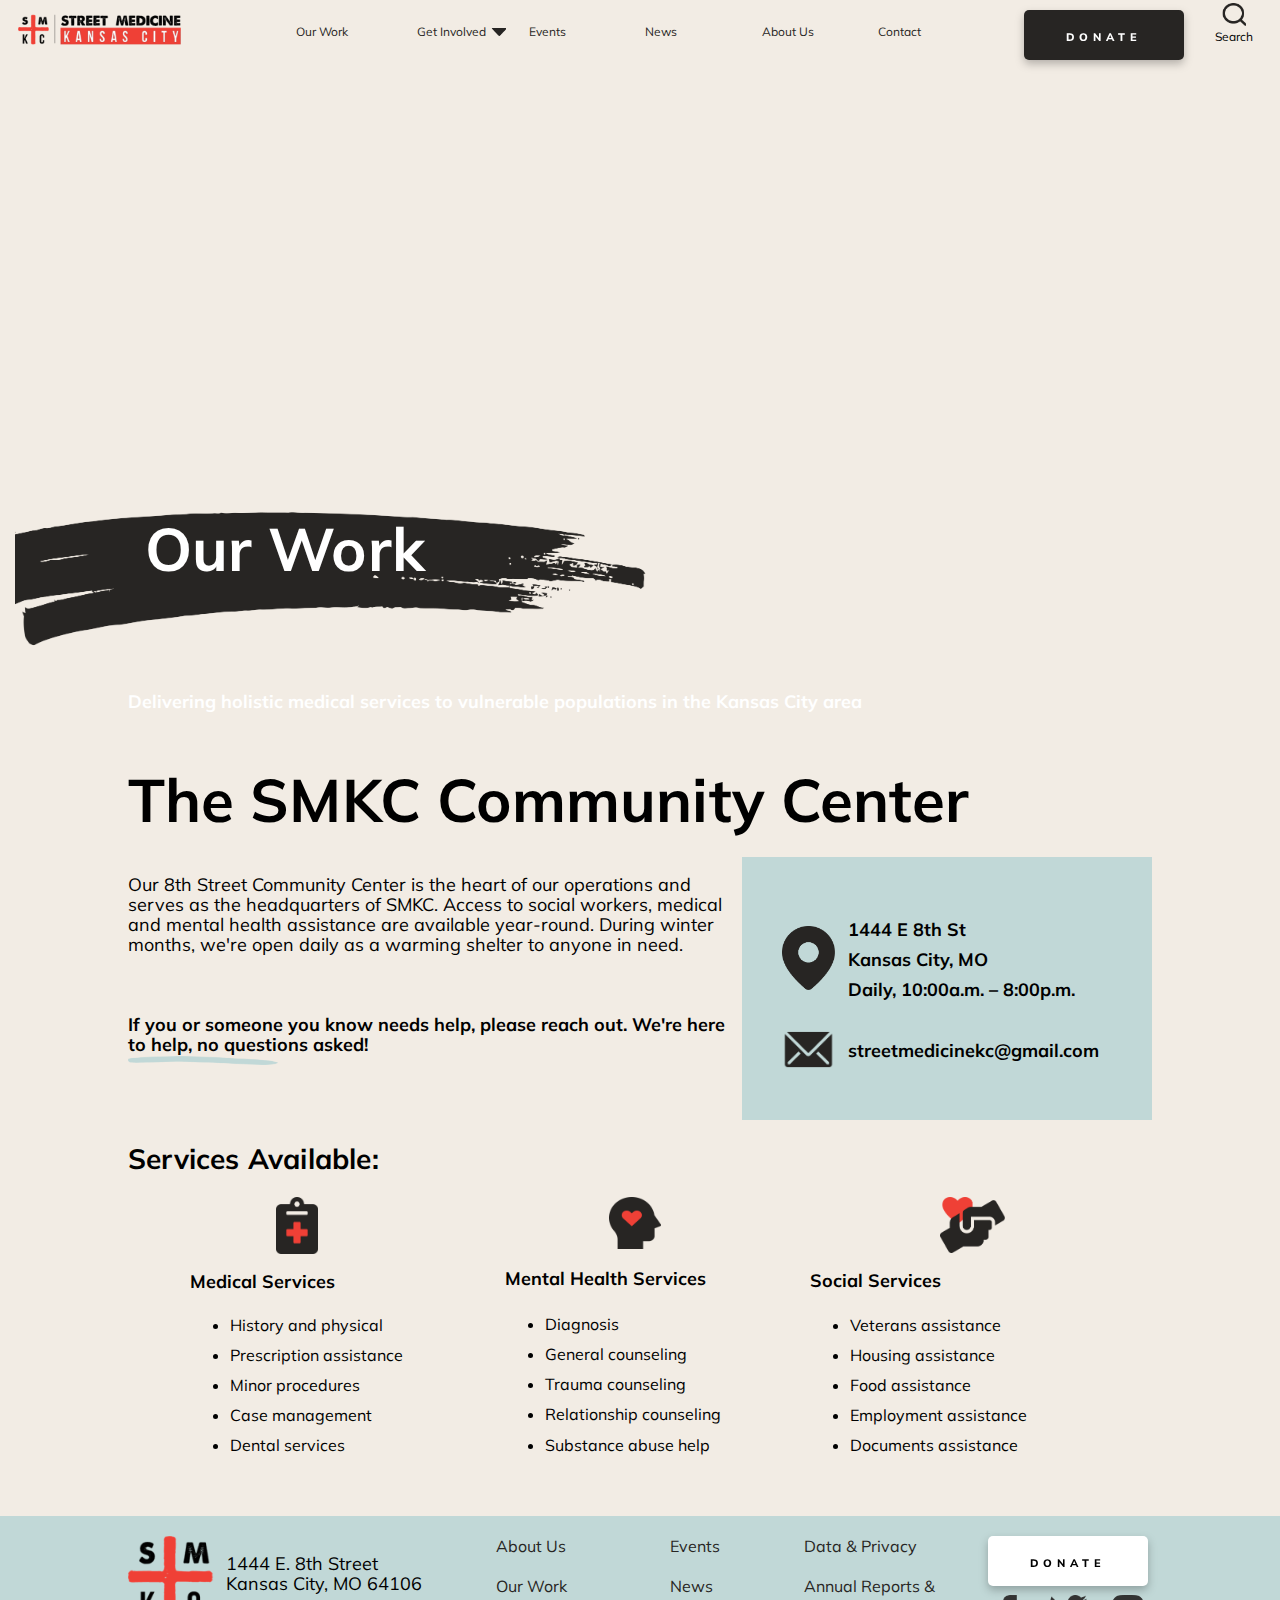
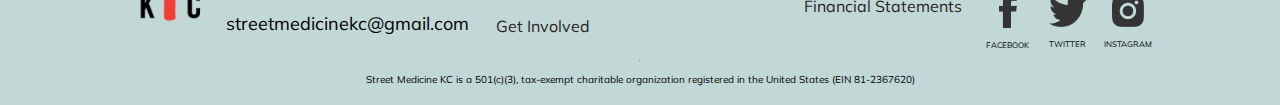
==== OurWork.html @ e48abb6d "Initial Commit" ====
<!DOCTYPE html>
<html>

    <head>
        <title>Street Medicine Kansas City - Our Work Page</title>
        <link rel="stylesheet" href="css/OWstyle.css">
        <link rel="preconnect" href="https://fonts.gstatic.com">
        <link href="https://fonts.googleapis.com/css2?family=Mulish:wght@400;700;800&display=swap" rel="stylesheet">
        <meta name="viewport" content="width=device-width,initial-scale=1">
    </head>

    <!-- Another Interior Page Section Constructed using CSS Grid -->

    <body>
        <header class="OWnavBar">
            <div class="logo">
                <a href="index.html"><img src="images/Header-SMKC Horizontal Logo.png" alt="Street Medicine Kansas City Logo"></a>
            </div>
            <nav class="OWnavLinks">
                <ul class="topNavLinks">
                    <li><a href="OurWork.html">Our Work</a></li>
                    <li class="getInvolvedLi"><a href="getinvolved.asp">Get Involved</a><img src="images/Header-Down Arrow Icon.png" id="navArrow"></li>
                    <li><a href="events.asp">Events</a></li>
                    <li><a href="news.asp">News</a></li>
                    <li><a href="aboutus.asp">About Us</a></li>
                    <li><a href="contact.asp">Contact</a></li>
                </ul>
            </nav>
            <div class="navButtons">
                <button type="button" class="blackButton">Donate</button>
                <button type="button" id="searchButton"><img src="images/Header-Search Icon.png"><br>Search</button>
                </div>
        </header>

        <section class="ourWorkHeader">
            <div class="ourWorkTitle">
                <div>
                    <img src="images/headerScribble.png">
                    <h3>Our Work</h3>
                </div>
            </div>
            <div class="ourWorkSubhead">
                <p>Delivering holistic medical services to vulnerable populations in the Kansas City area</p>
            </div>
        </section>
    
        <section class="SMKCCommunityCenter">
            <div class="CommunityCenterTitle">
                <h3>The SMKC Community Center</h3>
            </div>
            <div class="CommunityCenterDetails">
                <div class="CommunityCenterSubhead">
                    <p class="plain">Our 8th Street Community Center is the heart of our operations and serves as the headquarters of SMKC. Access to social workers, medical and mental health assistance are available year-round. During winter months, we're open daily as a warming shelter to anyone in need.</p>
                    <p>If you or someone you know needs help, please reach out. We're here to help, no questions asked!</p>
                    <img src="images/greenUnderline.png" alt="Green Underline">
                </div>
                <div class="greenContactBox">
                    <div class="contactAddress">
                        <div>
                            <img src="images/LocationIcon.png" alt="Location Icon">
                        </div>
                        <p>1444 E 8th St<br>Kansas City, MO<br>Daily, 10:00a.m. – 8:00p.m.</p>
                    </div>
                    <div class="contactEmail">
                        <div>
                            <img src="images/EmailIcon.png" alt="Email Icon">
                        </div>
                        <p>streetmedicinekc@gmail.com</p>
                    </div>
                </div>
            </div>
            <div class="ServicesAvailableTitle">
                <h1>Services Available:</h1>
            </div>
            <div class="services">
                <div class="MedicalServices">
                    <img src="images/MedicalServicesIcon.png" alt="Medical Clipboard Icon"/>
                    <p>Medical Services</p>
                    <ul class="MedicalServicesList">
                        <li>History and physical</li>
                        <li>Prescription assistance</li>
                        <li>Minor procedures</li>
                        <li>Case management</li>
                        <li>Dental services</li>
                    </ul>
                </div>
                <div class="MentalHealthServices">
                    <img src="images/MentalHealthIcon.png" alt="Head with Heart Icon"/>
                    <p>Mental Health Services</p>
                    <ul class="MentalHealthServicesList">
                        <li>Diagnosis</li>
                        <li>General counseling</li>
                        <li>Trauma counseling</li>
                        <li>Relationship counseling</li>
                        <li>Substance abuse help</li>
                    </ul>
                </div>
                <div class="SocialServices">
                    <img src="images/SocialServicesIcon.png" alt="Hands Shaking Icon"/>
                    <p>Social Services</p>
                    <ul class="SocialServicesList">
                        <li>Veterans assistance</li>
                        <li>Housing assistance</li>
                        <li>Food assistance</li>
                        <li>Employment assistance</li>
                        <li>Documents assistance</li>
                    </ul>
                </div>
            </div>
        </section>
    
        <footer>
            <div class="mainFooter">
                <div class="footerContact">
                    <img src="images/Footer-SMKC Square Logo.png" alt = "Street Medicine Kansas City Logo">
                    <div class="contactInfo">
                        <p>1444 E. 8th Street
                        <br>
                        Kansas City, MO 64106
                        <br>
                        <br>
                        streetmedicinekc@gmail.com</p>
                    </div>
                </div>
                <div>
                    <ul>
                        <li><a href="aboutus.asp">About Us</a></li>
                        <br>
                        <li><a href="ourwork.asp">Our Work</a></li>
                        <br>
                        <li><a href="getinvolved.asp">Get Involved</a></li>
                    </ul>
                </div>
                <div>
                    <ul>
                        <li><a href="events.asp">Events</a></li>
                        <br>
                        <li><a href="news.asp">News</a></li>
                    </ul>
                </div>
                <div class="wideList">
                    <ul>
                        <li><a href="privacy.asp">Data & Privacy</a></li>
                        <br>
                        <li><a href="reports.asp">Annual Reports & Financial Statements</a></li>
                    </ul>
                </div>
                <div class="socialSection">
                    <div class="footerDonateBtn">
                        <button type="button" class="whiteButton">Donate</button>
                    </div>
                    <div class="socialButtons">
                        <button type="button" class="socialButton" id="facebookBtn"><img src="images/Footer-Facebook-Icon.png"><br>Facebook</button>
                        <button type="button" class="socialButton" id="twitterBtn"><img src="images/Footer-Twitter-Icon.png"><br>Twitter</button>
                        <button type="button" class="socialButton" id="instagramBtn"><img src="images/Footer-Instagram-Icon.png"><br>Instagram</button>
                    </div>
                </div>
            </div>
            <hr>
            <p class="legal">Street Medicine KC is a 501(c)(3), tax-exempt charitable organization registered in the United States (EIN 81-2367620) </p>
        </footer>
    </body>
</html>
---- css/OWstyle.css ----
body {
    background-color: #F2ECE4;
    font-family: 'Mulish', sans-serif;
    margin: 0;
    display: grid;
    grid-template-rows: repeat(4, auto);
}

.OWnavBar {
    display: grid;
    grid-template-columns: 20% 60% 20%;
    align-items: center;
}

.topNavLinks {
    display: grid;
    grid-template-columns: repeat(6, 16%);
}

.logo img {
    width: 80%;
}

.getInvolvedLi {
    margin-right: -30px;
}

.getInvolvedLi a {
    padding: 5px;
}

#navArrow {
    width: 10%;
    height: 50%;
    padding: 0px;
}

.OWnavLinks {
    text-decoration: none;
    grid-template-columns: 100%;
    padding-inline-start: 0;
    list-style: none;
    justify-content: start;
}

#searchButton {
    background-color: #F2ECE4;
    border: none;
    font-family: 'Mulish', sans-serif;
    font-size: 12px;
}

#searchButton img {
    width: 30%;
}

.ourWorkHeader {
    display: grid;
    grid-template-rows: 90% 10%;
    background-image: url(../images/ourWorkHero.png);
    background-size: contain;
    background-repeat: no-repeat;
    min-height: 680px;
    color: #ffffff;
}

.ourWorkTitle img {
    width: 50%;
}

.ourWorkTitle h3 {
    margin-top: -160px;
    margin-left: 130px;
}

.ourWorkTitle div {
    margin-top: 400px;
    margin-left: 15px;
}

.ourWorkSubhead {
    width: 80%;
    justify-self: center;
}

.SMKCCommunityCenter {
    display: grid;
    /* grid-template-rows: 15% 35% 15% 35%; */
    grid-template-rows: repeat(4, auto);
    width: 80%;
    justify-self: center;
    padding-top: 20px;
    padding-bottom: 20px;
}

.CommunityCenterTitle {
    display: grid;
    grid-template-rows: auto;
    padding-bottom: 20px;
}

.CommunityCenterDetails {
    display: grid;
    grid-template-columns: 60% 40%;
}

.CommunityCenterSubhead {
    display: grid;
    grid-template-rows: auto auto auto;
    padding-right: 15px;
}

.CommunityCenterSubhead img {
    width: 25%;
    margin-top: -40px;
}

.plain {
    font-weight: normal;
}

.greenContactBox {
    display: grid;
    grid-template-rows: repeat(2, auto);
    background-color: #C1D8D7;
    padding: 40px;
}

.greenContactBox img {
    width: 80%;
}

.contactAddress {
    display: grid;
    grid-template-columns: 20% 80%;
    align-items: center;
}

.contactAddress p {
    line-height: 30px;
}

.contactEmail {
    display: grid;
    grid-template-columns: 20% 80%;
    align-items: center;
}

.ServicesAvailableTitle {
    display: grid;
    grid-template-rows: auto;
}

.services {
    display: grid;
    grid-template-columns: repeat(3, 33%);
    padding-bottom: 20px;
}

.services img {
    width: 20%;
    justify-self: center;
}

.services > div {
    justify-content: space-around;
}

.services > div > ul {
    display: grid;
    grid-template-rows: repeat(5, auto);
    list-style-type: inherit;
    line-height: 30px;
    margin-top: 0;
}

.MedicalServices {
    display: grid;
    /* grid-template-rows: 20% 10% 70%; */
    grid-template-rows: repeat(3, auto);
}

.MentalHealthServices {
    display: grid;
    /* grid-template-rows: 20% 10% 70%; */
    grid-template-rows: repeat(3, auto);
}

.SocialServices {
    display: grid;
    /* grid-template-rows: 20% 10% 70%; */
    grid-template-rows: repeat(3, auto);
}

footer {
    display: grid;
    /* grid-template-rows: 85% 5% 10%; */
    grid-template-rows: repeat(3, auto);
    background-color: #C1D8D7;
    justify-content: center;
}

footer > div {
    width: 80%;
}

.mainFooter {
    display: grid;
    grid-template-columns: 32% repeat(4, 17%);
    padding-top: 20px;
    justify-self: center;
}

.mainFooter ul {
    margin: 0;
}

.mainFooter p {
    font-weight: normal;
}

.legal {
    font-size: 10px;
    font-weight: normal;
    padding-bottom: 15px;
}

.footerContact {
    display: grid;
    grid-template-columns: 30% 70%;
}

.footerContact img {
    width: 100%;
}

.wideList ul {
    padding-inline-start: 0;
}

.socialSection {
    display: grid;
    grid-template-rows: auto auto;
    justify-items: center;
}

.socialButtons {
    display: grid;
    grid-template-columns: auto auto auto;
}

.legal {
    margin: 0;
    justify-self: center;
}

h1 {
    font-family:'Mulish', sans-serif;
    font-size: 28px;
    font-weight: bold;
    letter-spacing: .2px;
    line-height: 40px;
}
    
h2 {
    font-family:'Mulish', sans-serif;
    font-size: 23px;
    font-weight: bold;
    letter-spacing: .1px;
    line-height: 24px;
}

h3 {
    font-family:'Mulish', sans-serif;
    font-size: 60px;
    font-weight: bold;
    letter-spacing: .1px;
    margin: 0;
}

p {
    font-family: Mulish;
    font-style: normal;
    font-weight: bold;
    font-size: 18px;
    line-height: 20px;
    display: grid;
}

.blackButton {  
    border: none;
    top: 15px;
    background-color: #272523;
    width: 160px;
    height: 50px;
    border-radius: 5px;
    font-family: 'Mulish', sans-serif;
    color: white;
    text-align: center;
    font-size: 16px;
    font-weight: 800;
    line-height: 20px;
    filter: drop-shadow(0px 4px 4px rgba(0, 0, 0, 0.25));
    letter-spacing: 5px;
    font-variant-caps: all-small-caps;
 }

 .whiteButton {
    display: inherit;
    border: none;
    background-color: white;
    width: 160px;
    height: 50px;
    border-radius: 5px;
    font-family: 'Mulish', sans-serif;
    color: black;
    text-align: center;
    font-size: 16px;
    font-weight: 800;
    line-height: 20px;
    filter: drop-shadow(0px 4px 4px rgba(0, 0, 0, 0.25));
    letter-spacing: 5px;
    font-variant-caps: all-small-caps;
}

.socialButton {
    border: none;
    background-color: #C1D8D7;
    width: 60px;
    height: 50px;
    font-family: 'Mulish', sans-serif;
    color: black;
    text-align: center;
    font-size: 12px;
    font-weight: normal;
    line-height: 20px;
    font-variant-caps: all-small-caps;
}

#facebookBtn img {
    width: 18px;
    height: 33px;
}

#twitterBtn img {
    width: 38px;
    height: 32px;
}

#instagramBtn img {
    width: 32px;
    height: 32px;
}

a {
    color: #272523;
    text-decoration: none;
}

nav li {
    color: #272523; 
    text-decoration: none;
    font-size: 12px
}

nav li:hover {
    font-weight: bold;
}

ul {
    list-style-type: none;
}


@media all and (max-width: 600px){
    .ourWorkHeader {
        display: none;
    }

    .CommunityCenterDetails {
        display: grid;
        grid-template-rows: repeat(2, auto);
        grid-template-columns: none;
    }

    .services {
        display: grid;
        grid-template-columns: none;
        grid-template-rows: repeat(3, auto);
    }
}
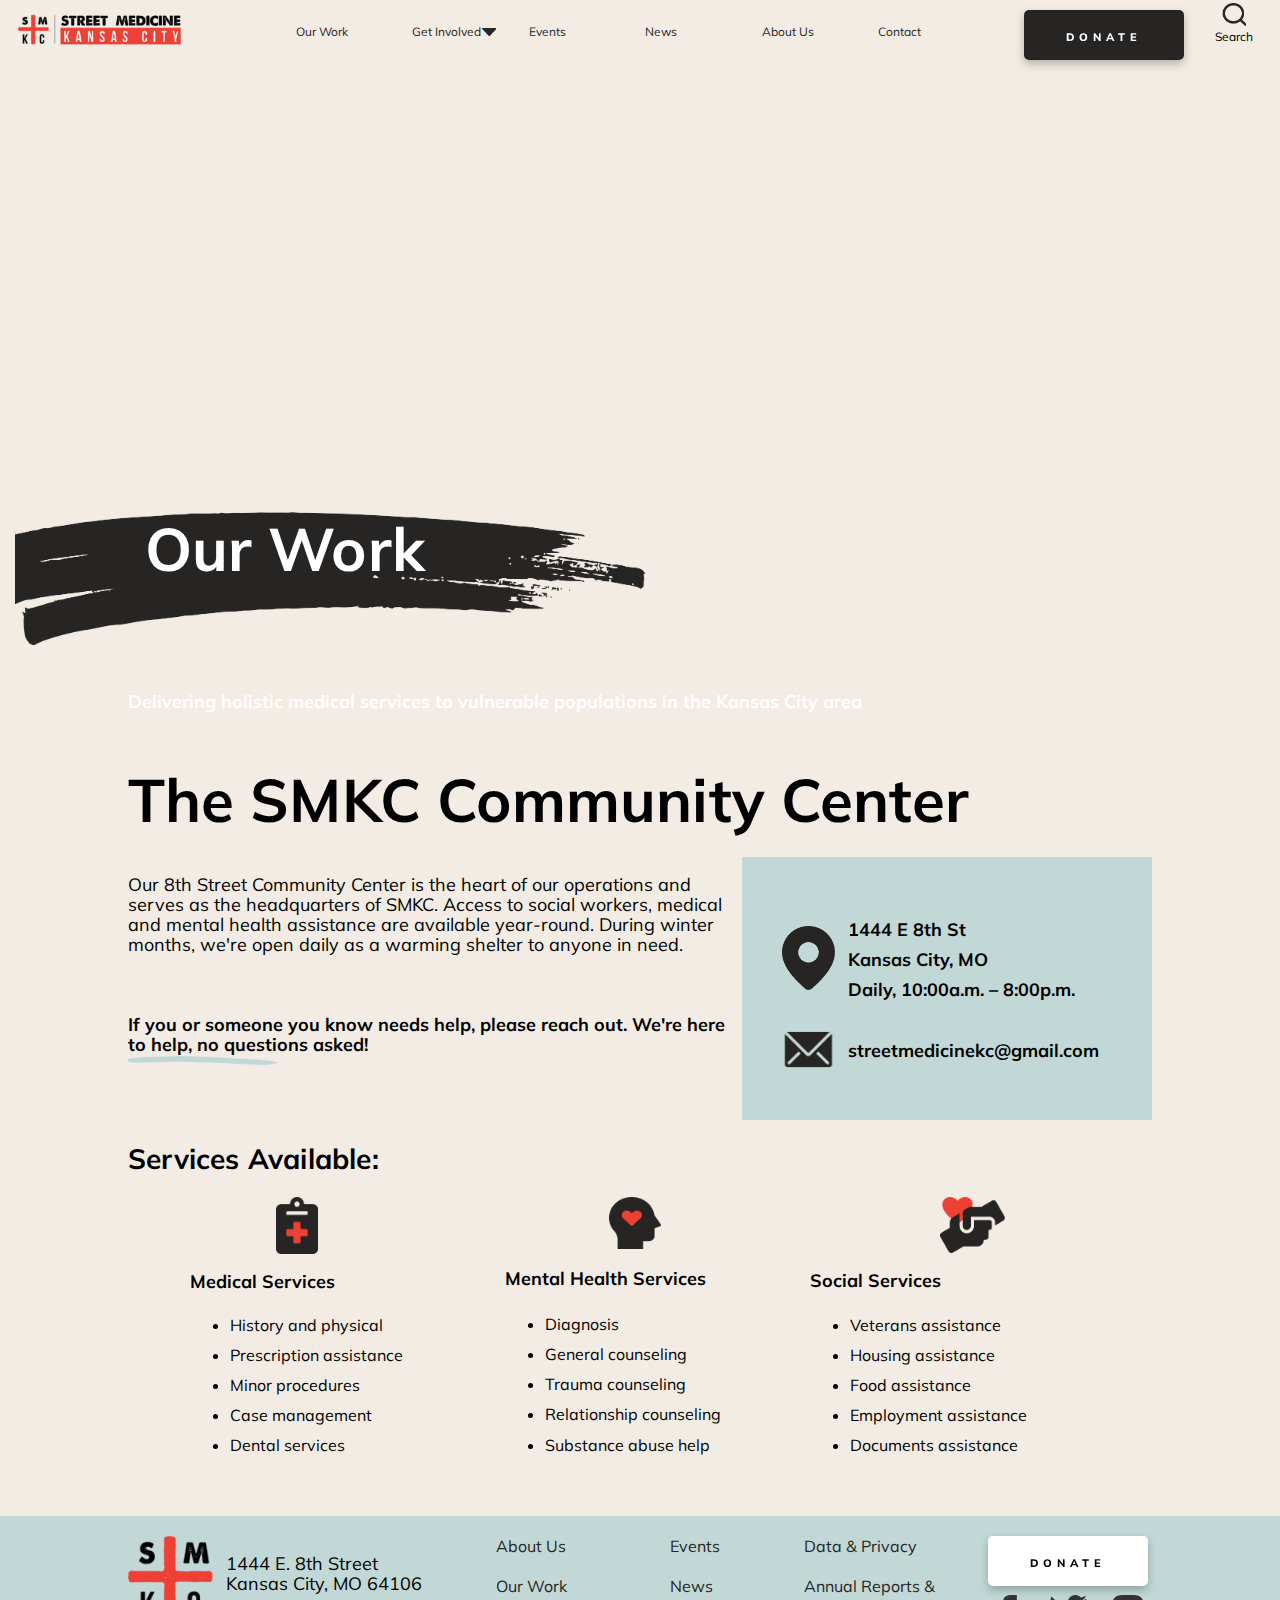
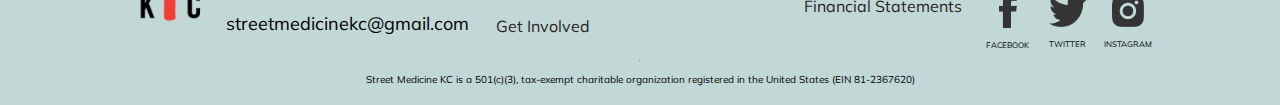
==== commit 436ef9f8: "Fixed Our Work link from Volunteer" ====
--- a/OurWork.html
+++ b/OurWork.html
@@ -7,7 +7,27 @@
         <link rel="preconnect" href="https://fonts.gstatic.com">
         <link href="https://fonts.googleapis.com/css2?family=Mulish:wght@400;700;800&display=swap" rel="stylesheet">
         <meta name="viewport" content="width=device-width,initial-scale=1">
-    </head>
+        <!-- Global site tag (gtag.js) - Google Analytics -->
+        <script async src="https://www.googletagmanager.com/gtag/js?id=G-RKPPM81B2H"></script>
+        <script>
+            window.dataLayer = window.dataLayer || [];
+            function gtag(){dataLayer.push(arguments);}
+            gtag('js', new Date());
+
+            gtag('config', 'G-RKPPM81B2H');
+        </script>
+    <!-- Hotjar Tracking Code for https://calliemusick.github.io/ux_ui_hw_19/ -->
+        <script>
+            (function(h,o,t,j,a,r){
+                h.hj=h.hj||function(){(h.hj.q=h.hj.q||[]).push(arguments)};
+                h._hjSettings={hjid:2492068,hjsv:6};
+                a=o.getElementsByTagName('head')[0];
+                r=o.createElement('script');r.async=1;
+                r.src=t+h._hjSettings.hjid+j+h._hjSettings.hjsv;
+                a.appendChild(r);
+            })(window,document,'https://static.hotjar.com/c/hotjar-','.js?sv=');
+        </script>    
+</head>
 
     <!-- Another Interior Page Section Constructed using CSS Grid -->
 
@@ -19,7 +39,7 @@
             <nav class="OWnavLinks">
                 <ul class="topNavLinks">
                     <li><a href="OurWork.html">Our Work</a></li>
-                    <li class="getInvolvedLi"><a href="getinvolved.asp">Get Involved</a><img src="images/Header-Down Arrow Icon.png" id="navArrow"></li>
+                    <li class="getInvolvedLi">Get Involved</a><img src="images/Header-Down Arrow Icon.png" id="navArrow"></li>
                     <li><a href="events.asp">Events</a></li>
                     <li><a href="news.asp">News</a></li>
                     <li><a href="aboutus.asp">About Us</a></li>
